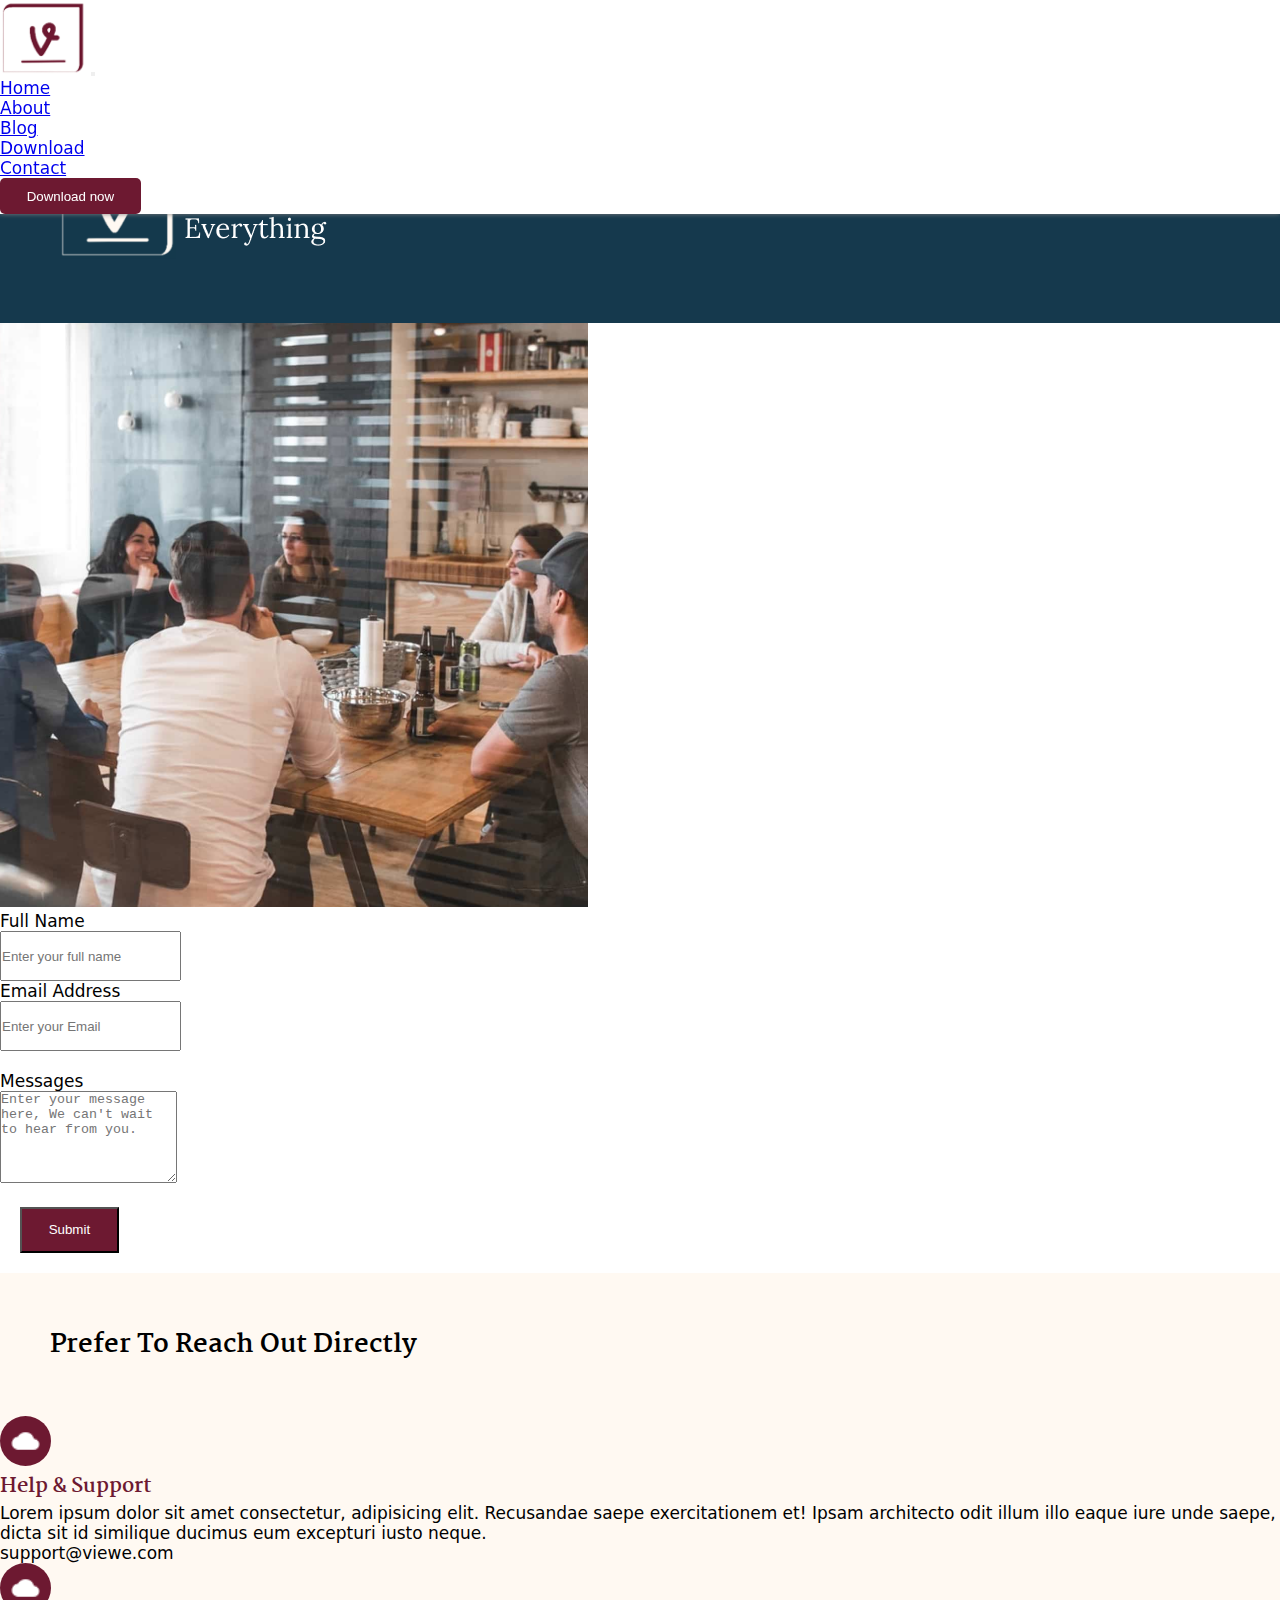
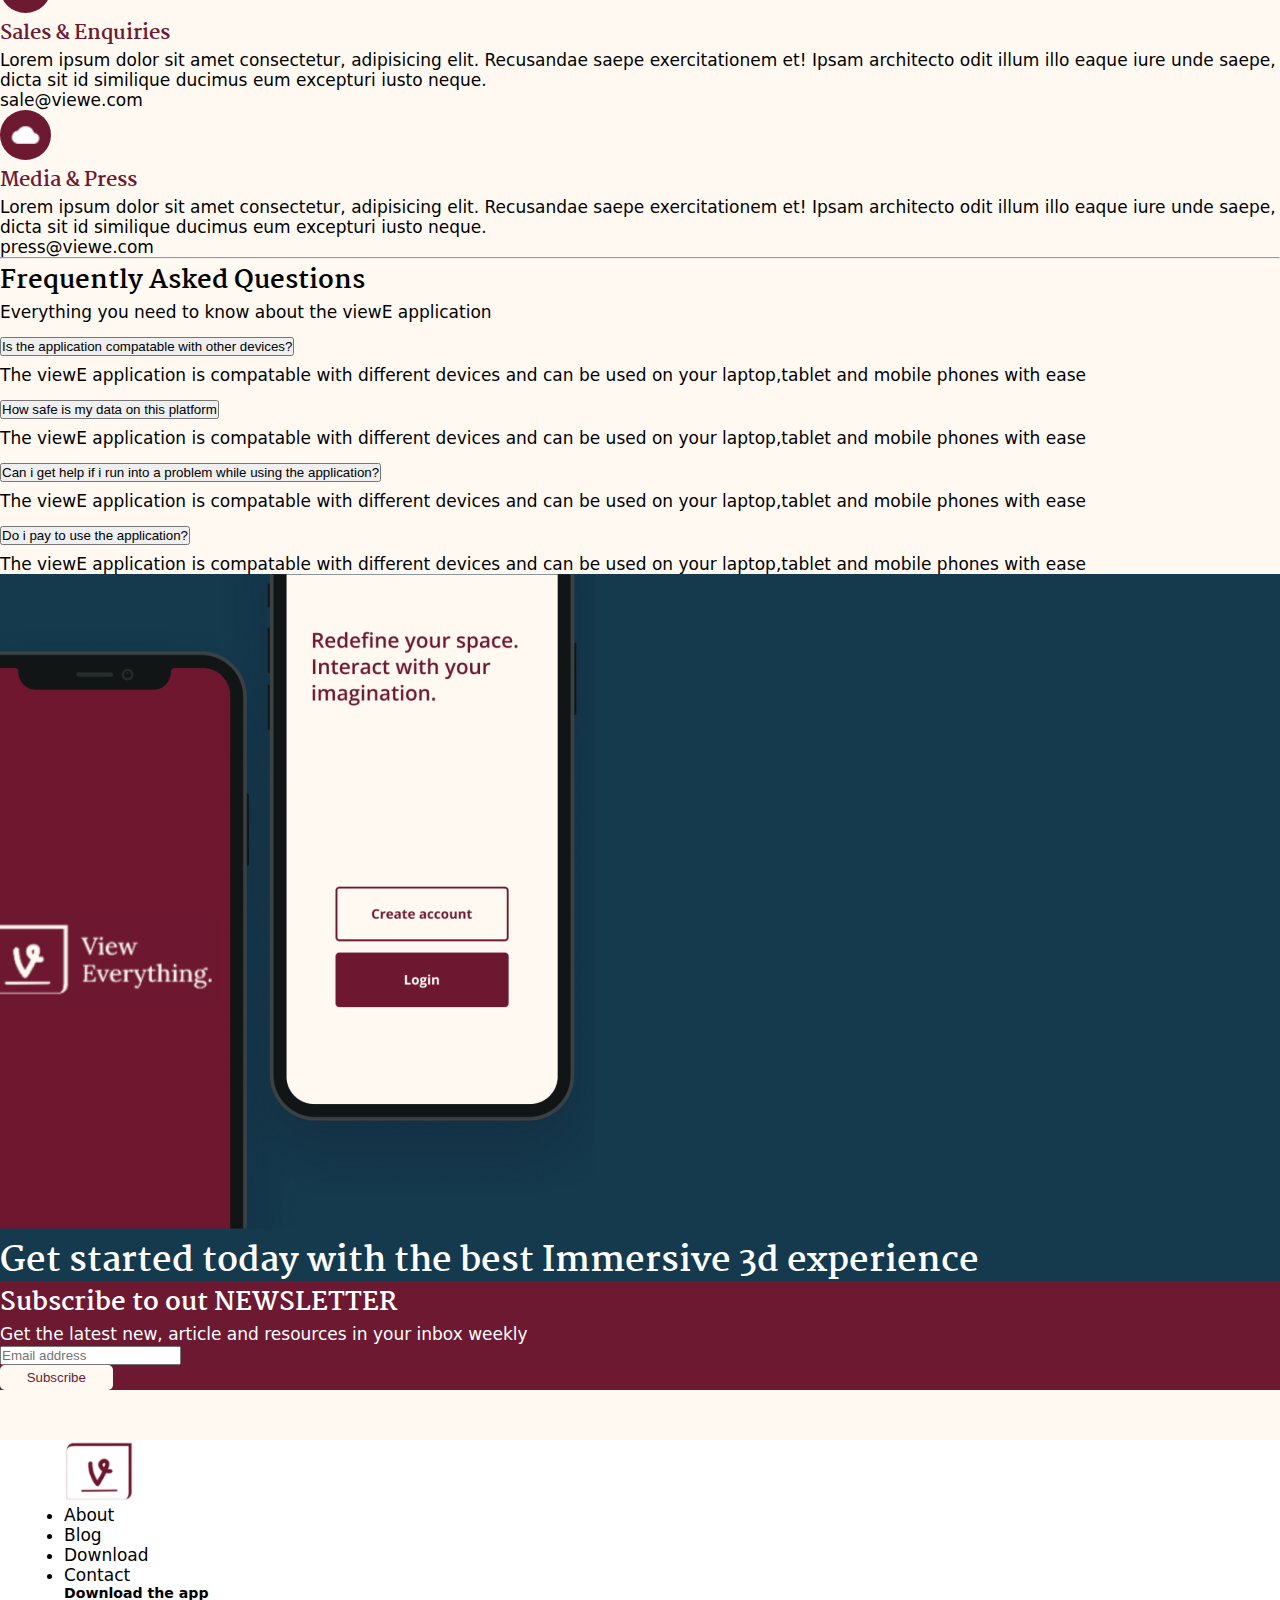
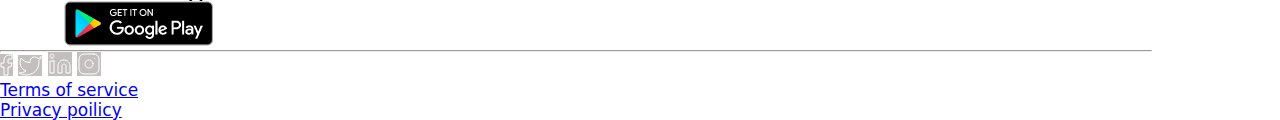
==== contact.html @ 48b62810 "new" ====
<!DOCTYPE html>
<html lang="en">
<head>
    <meta charset="UTF-8">
    <meta name="viewport" content="width=device-width, initial-scale=1.0">
    <title>ViewE</title>
    <link rel="icon" href="images/web_logo.png">
    <link rel="preconnect" href="https://fonts.googleapis.com">
<link rel="preconnect" href="https://fonts.gstatic.com" crossorigin>
<link href="https://fonts.googleapis.com/css2?family=Inter&family=Martel:wght@700&family=Open+Sans:ital@1&display=swap" rel="stylesheet">
    <link rel="stylesheet"  href="fontawesome-free-6.4.2-web/css/all.css">
    <link href="https://cdn.jsdelivr.net/npm/bootstrap@5.2.3/dist/css/bootstrap.min.css" rel="stylesheet" integrity="sha384-rbsA2VBKQhggwzxH7pPCaAqO46MgnOM80zW1RWuH61DGLwZJEdK2Kadq2F9CUG65" crossorigin="anonymous">
    <link rel="stylesheet" href="css/style.css">
</head>
<body>
    
    <!-- ====================HEADER======================= -->
    <header>
      <nav class="navbar navbar-expand-lg bg-body-light">
   <div class="container-fluid">
     <a class="navbar-brand" href="index.html"><img src="images/website_logo.png" alt="Website_Logo" class="w-50 p-2"></a>
     <button class="navbar-toggler" type="button" data-bs-toggle="collapse" data-bs-target="#navbarSupportedContent" aria-controls="navbarSupportedContent" aria-expanded="false" aria-label="Toggle navigation">
       <span class="navbar-toggler-icon"></span>
     </button>
     <div class="collapse navbar-collapse" id="navbarSupportedContent">
       <ul class="navbar-nav mx-auto mb-2 mb-lg-0">
         <li class="nav-item">
           <a class="nav-link fw-bolder  text-dark" href="index.html">Home</a>
         </li>
         <li class="nav-item">
           <a class="nav-link fw-bolder  text-dark" href="about.html">About</a>
         </li>
         <li class="nav-item">
           <a class="nav-link fw-bolder text-dark" href="blog.html">Blog</a>
         </li>
         <li class="nav-item">
           <a class="nav-link fw-bolder  text-dark" href="download.html">Download</a>
         </li>
         <li class="nav-item">
           <a class="nav-link fw-bolder  text-dark" href="contact.html">Contact</a>
         </li>
      
       </ul>
       <button class="btn btn-light me-3" type="submit" href="download.html">Download now</button>

     </div>
   </div>
 </nav>
 </header>
        <!-- ====================END HEADER======================= -->



    <!-- ====================MAIN-CONTACT======================= -->

    <main>

        <section id="contactHero">
            <div class="container-fluid mt-5">
            <div class="row mt-5">
               <div class="col-md-10">
                <h1>Reach out To us Easily!</h1>
                <p>We really look forward to hearing from you and <br> answering your questions</p>
                  </div>
                  <div class="col-md-2">
                    <img src="images/Frame 40651.png" alt="contact-logo" class="w-100 pt-3 d-none d-sm-none d-md-block">
                  </div>
            </div>
        </div>
        </section>
        
        
        
          <section id="contact">
            <div class="container-fluid">
                <div class="row">
                    <div class="col-lg-6 col-md-6 col-sm-12 " style="position: relative; right: 20px;">
                    <img src="images/Image (1).png" alt="showing image of contact image" class="w-100 d-none d-sm-none d-md-block">
                    </div>
                <div class="col-lg-6 col-md-6 col-sm-12 mt-5">
                <form action="">
                  <div class="container">
                    <div class="row">
               <div class="col-lg-6 col-md-6 col-sm-12"> <div class="form-group">
                <label for="my-input">Full Name</label><br>
                <input id="my-input" class="form-control" type="text" placeholder="Enter your full name" name="" style="height: 50px;">
            </div></div>
               <div class="col-lg-6 col-md-6 col-sm-12"> <div class="form-group">
                <label for="my-input">Email Address</label>
                <br>
                <input id="my-input" class="form-control" type="text" placeholder="Enter your Email" name="" style="height: 50px;">
            </div></div>
                    </div><br>
                    <div class="row">
                        <div class="col">
                             <div class="form-group">
                         <label for="my-input">Messages</label><br>
                         <textarea name="" id="" cols="" rows="6" placeholder="Enter your message here, We can't wait to hear from you." class="form-control"></textarea>
                     </div>
                    </div>
                      

                  </div>
                  
                
                  <div class="row">
                    <div class="col">
                    <button class="btn" style=" padding: 1em 2em; background-color: #6D1931; color: #fff; margin: 20px;">Submit </button>
                    </div></div>
                </div>
                </form>
               
                </div>
             
            
            </div>
            </div>
            </section>
        
            <section id="Neff">
                <h2 class="p-auto text-center fw-bold" style="padding:50px;">Prefer To Reach Out Directly</h2>
              <section>
              <div class="container">
              <div class="row text-center">
              <div class="col-lg-4 col-md-6 col-sm-12">
                 <div class="card mt-2 bg-transparent">
                        <div class="card-body">
                            <img src="images/cloud.png" alt="cloud logo" style="background-color: #6D1931; border-radius: 50%; width: 50; height: 50px;" class="mt-2"> <br>
                            <h3 class="fw-bold text-dark" style=" color:#6D1931 ;">Help & Support
                            </h3>
                            <p class="card-text text-center text-secondary">
                             Lorem ipsum dolor sit amet consectetur, adipisicing elit. Recusandae saepe exercitationem et! Ipsam architecto odit illum illo eaque iure unde saepe, dicta sit id similique ducimus eum excepturi iusto neque.
                            </p>
                  <p class="text-center text-secondary">
                    support@viewe.com
                   
                  </p>
                            </div>
                            </div>
                          </div>
              <div class="col-lg-4 col-md-6 col-sm-12">
                <div class="card mt-2 bg-transparent">
                  <div class="card-body">
                    <img src="images/cloud.png" alt="cloud logo" style="background-color: #6D1931; border-radius: 50%; width: 50; height: 50px;;" class="mt-2"><br>
                    <h3 class="fw-bold text-dark"  style=" color:#6D1931 ;">Sales & Enquiries
                    </h3>
                    <p class="card-text text-center text-secondary">
                     Lorem ipsum dolor sit amet consectetur, adipisicing elit. Recusandae saepe exercitationem et! Ipsam architecto odit illum illo eaque iure unde saepe, dicta sit id similique ducimus eum excepturi iusto neque.
                    </p>
          <p class="text-center text-secondary">
            sale@viewe.com
           
          </p>
                      </div>
                      </div>
              </div>
              <div class="col-lg-4 col-md-12 col-sm-12">
           
                <div class="card mt-2 bg-transparent">
                  <div class="card-body">
                    <img src="images/cloud.png" alt="cloud logo" style="background-color: #6D1931; border-radius: 50%; width: 50; height: 50px;;" class="mt-2">
                           <br> <h3 class="fw-bold text-dark"  style=" color:#6D1931 ;">Media & Press
                            </h3>
                            <p class="card-text text-center text-secondary">
                             Lorem ipsum dolor sit amet consectetur, adipisicing elit. Recusandae saepe exercitationem et! Ipsam architecto odit illum illo eaque iure unde saepe, dicta sit id similique ducimus eum excepturi iusto neque.
                            </p>
                  <p class="text-center text-secondary">
                    press@viewe.com
                   
                  </p>
                      </div>
                      </div>
              </div>
              </div>
              </div>
              </section>

              <hr class="w-75 mx-auto mt-5">
        
        
        <section id="py-5">
          <h2 class="p-auto text-center fw-bold mt-5">Frequently Asked Questions</h2>
          <p class="text-center">Everything you need to know about the viewE application</p>
        
          <div class="accordion p-5 bg-transparent" id="accordionExample">
            <div class="accordion-item">
              <h2 class="accordion-header bg-transparent text-dark">
                <button class="accordion-button" type="button" data-bs-toggle="collapse" data-bs-target="#collapseOne" aria-expanded="true" aria-controls="collapseOne">
                  Is the application compatable with other devices?
                </button>
              </h2>
              <div id="collapseOne" class="accordion-collapse collapse show" data-bs-parent="#accordionExample">
                <div class="accordion-body text-secondary bg-transparent">
                  The viewE application is compatable with different devices and can be used on your laptop,tablet and mobile phones with ease
                </div>
              </div>
            </div>
            <div class="accordion-item">
              <h2 class="accordion-header bg-transparent">
                <button class="accordion-button collapsed" type="button" data-bs-toggle="collapse" data-bs-target="#collapseTwo" aria-expanded="false" aria-controls="collapseTwo">
                  How safe is my data on this platform
                </button>
              </h2>
              <div id="collapseTwo" class="accordion-collapse collapse" data-bs-parent="#accordionExample">
                <div class="accordion-body  text-secondary bg-transparent">
                  The viewE application is compatable with different devices and can be used on your laptop,tablet and mobile phones with ease
                </div>
              </div>
            </div>
            <div class="accordion-item">
              <h2 class="accordion-header bg-transparent">
                <button class="accordion-button collapsed" type="button" data-bs-toggle="collapse" data-bs-target="#collapseThree" aria-expanded="false" aria-controls="collapseThree">
                  Can i get help if i run into a problem while using the application?
                </button>
              </h2>
              <div id="collapseThree" class="accordion-collapse collapse" data-bs-parent="#accordionExample">
                <div class="accordion-body  text-secondary bg-transparent">
                  The viewE application is compatable with different devices and can be used on your laptop,tablet and mobile phones with ease
                </div>
              </div>
            </div>
            <div class="accordion-item">
              <h2 class="accordion-header bg-transparent">
                <button class="accordion-button collapsed" type="button" data-bs-toggle="collapse" data-bs-target="#collapseThree" aria-expanded="false" aria-controls="collapseThree">
                  Do i pay to use the application?
                </button>
              </h2>
              <div id="collapseThree" class="accordion-collapse collapse" data-bs-parent="#accordionExample">
                <div class="accordion-body  text-secondary bg-transparent">
                  The viewE application is compatable with different devices and can be used on your laptop,tablet and mobile phones with ease
                </div>
              </div>
            </div>
          </div>
        </section>
        
        
        <section id="immersive">
          <div class="container-fluid">
            <div class="row cap">
              <div class="col-lg-6 col-md-12"><img src="images/image 14 (3).png" alt="Introducing_image" class="w-100"  style="max-width: 100%;position:relative;right: 12px;"></div>
              <div class="col-lg-6 col-md-12 mt-5 pt-5 text-sm-center">
                <h1>Get started today with the best Immersive 3d experience</h1>
              <p class="">A new way to interact with your environment</p>
             <p><button class="btn">Download now</button></p>
            </div>
            </div>
            </div>
          </div>
          </section>
        
        
        
          <section id="subscribe"  style="position:relative; bottom:50px;">
            <div class="container-fluid">
              <div class="row justify-content-center align-items-center align-items-xl-center w-100 mt-5 py-5">
                <div class="col-lg-7 col-md-7 col-sm-12 ps-4"> 
                  <h2 class="w-100">Subscribe to out NEWSLETTER</h2>
                   <P class="w-100">Get the latest new, article and resources in your inbox weekly</P></div>
                <div class="col-lg-5 col-md-5 col-sm-12">
                  <div class="container">
                    <div class="row">
                      <div class="col-lg-7 col-md-12 col-sm-12 ">
                         <div class="form-group mt-lg-2">
                        <input id="my-input" class="form-control" type="text" name="" placeholder="Email address">
                      </div>
                    </div>
                    <div class="col-lg-5 col-md-12 col-sm-12 mt-2"><button class="btn fw-bold ">Subscribe</button></div>
                    </div>
                  </div>
                 </div>
              </div>
            </div>
            </section>
        </section>
        
        
        <section>
          <div class="container-fluid align-baseline align-items-center mt-5">
            <div class="row" style="margin-right: 5%; margin-left: 5%">
              <div class="col-lg-9 col-md-9 col-sm-12"><img src="images/website_logo.png" alt="website_logo" width="70">   
              <p>
                <ul class="d-flex list-unstyled gap-2 fw-bolder">
                <li>About</li>
                <li>Blog</li>
                <li>Download</li>
                <li>Contact</li>
              </ul>
              </p>
            </div>
              <div class= "col-lg-3 col-md-3 col-sm-12"><h5 class="fw-bold text-secondary">Download the app</h5>
                <img src="images/googleplay.png" alt="google_play logo">
              </div>
            </div>
          </div>
        </section>
        </main>
        <!-- =================FOOTER====================== -->
        <hr class="my-3 mx-auto"style="width:90%;">
        <footer id="footer">
          <div class="container mt-1">
          <div class="row mx-auto w-100">
              <div class="col-lg-8 col-md-5 col-sm-12">
                      <div class="mt-2">
                       
                        <a href=""><img src="images/download (14).svg" alt="facebook_logo"  style="background-color: rgb(196, 191, 191);" class="rounded-5 p-2"></a>
                        <a href=""><img src="images/download (15).svg" alt="twitter_logo"  style="background-color:  rgb(196, 191, 191);" class="rounded-5 p-2"></a>
                        <a href=""><img src="images/download (16).svg" alt="linkedin_logo"  style="background-color:  rgb(196, 191, 191);" class="rounded-5 p-2"></a>
                        <a href=""><img src="images/download (17).svg" alt="instagram_logo"  style="background-color:  rgb(196, 191, 191);" class="rounded-5 p-2"></a>
                      </div>
              </div>
              <div class="col-lg-4 col-md-7 col-sm-12 mt-2 d-flex gap-3 justify-content-lg-center justify-content-md-center align-baseline">
                              <p  class="text-secondary"><a href="#" class="text-decoration-none text-secondary">Terms of service</a></p>
                               <p  class="text-secondary"><a href="#" class="text-decoration-none text-secondary">Privacy poilicy</a></p>
                          </div>
                      </div>
                    </div>
              </div>
          </div>
        </div>
        </footer>

        <script src="https://cdn.jsdelivr.net/npm/bootstrap@5.2.3/dist/js/bootstrap.bundle.min.js" integrity="sha384-kenU1KFdBIe4zVF0s0G1M5b4hcpxyD9F7jL+jjXkk+Q2h455rYXK/7HAuoJl+0I4" crossorigin="anonymous"></script>
    </body>
</html>
---- css/style.css ----
@import url('https://fonts.googleapis.com/css2?family=Inter&family=Martel:wght@700&family=Open+Sans:ital@1&display=swap');


*{
    margin: 0;
    padding: 0;
    box-sizing:border-box;
}
body{
    font-size: 17px;
    font-family:system-ui, -apple-system, BlinkMacSystemFont, 'Segoe UI', Roboto, Oxygen, Ubuntu, Cantarell, 'Open Sans', 'Helvetica Neue', sans-serif;
}
h1,h2,h3,h4{
    font-family: 'Martel', serif; ;
    font-weight: bold;
}
/* ========================MAIN Styling================= */

/* ======NAVBAR========= */

@media screen and (max-width:997px) {
    .navbar-collapse button{
   display: none;
    }
    header ul li a{
        line-height: 3;
    }
  
  }
  header{
    position:fixed;
    top: 0;
    width: 100%;
    box-shadow: 0 0 5px gray;
    background-color: #fff;
    z-index: 999;
    color: black;
  }
  .navbar-collapse{
    color:black;
  }
.btn-light{
    background-color: #6D1931;
    color: #fff;
    padding: 0.8em 2em;
    border: none;
    border-radius: 5px;
}
.btn-light:hover{
    background-color: #6D1931;
    color: #fff;
    padding: 0.8em 2em;
    border: none;
    border-radius: 5px;
}

.navbar-collapse li a:hover{
color:#6D1931;
font-weight: bold;
border-bottom: 3px solid #6D1931;
}
 ul li:nth-of-type(1) .activ{
    color: #6D1931 !important;
    border-bottom: 3px solid #6D1931 !important;
}

/* ======HERO========= */
#hero{
    background-color: #FFF9F2;
    justify-content: center;
    align-items: center;
}
 #hero p .rate{
       color: #c2bbbb;
       font-size: 15px;
    }
     #hero p button{
        background-color: #6D1931;
        color: #fff;
        padding: 1em;
        border: none;
        border-radius: 5px;
        justify-content: center;
        align-items: center;
        margin: 0 auto;
     }
@media(max-width:700px) {
#hero .hero_text{
        margin-right: auto;
        margin-left: auto;
        width: 80%;
        align-items:center;
     text-align:center;
    } 

 #hero button{
    display:block;
 }
}
/* ====== END HERO========= */
/* ========POWER CAPTURE======== */
@media(max-width:767px)
{
   .container .cap{
    flex-direction: row-reverse;
    flex-wrap: wrap-reverse;
}
}
 /*=========== INTRODUCTION=========== */
 #Neff {
    background-color: #FFF9F2;
    width: 100%;
 }
 @media(max-width:768px){
    #best{
        background-color: #FFF9F2 ;
        position: relative;
        z-index: 1;
      bottom: 150px;
     }
}   
 /* ===========================BEST OFFER STYLE=========================== */
 .features{
    background-color: #fff;
    /* padding: 100px; */
    margin: 50px;
    border-radius: 10px;
    border-top:4px solid #6D1931;
    border-right:4px solid #6D1931;
    position: relative;
    z-index: 1;


 }
 .handhome {
    padding-top: 70px;
    justify-content: space-around;
   
 }
 /* joininn_ */

 .join{
    margin: 60px;
    justify-content: space-between;
 }

 .joining{
    background-color: #fff;
    border-radius: 10px;
    border-top:4px solid #6D1931;
    border-right:4px solid #6D1931;

 }

 .joining h3{
    font-family: 'Martel', serif;
    font-weight:bolder;
    padding-top: 20px;
    width: 70%;
 }
 /*============immersive============== */
 #immersive{
    background-color:#15394D;
            width: 100%;
            color: #ffff;

 }
 @media screen and (max-width:990px) {
     #immersive .tex{
        text-align: center;
     }
 }
/* =========subscribe========= */
#subscribe{
    background-color:#6D1931;
    color: #fff;
    width: 100%;
  
}
#subscribe button{
    background-color: #FFF9F2;
    color:#6D1931;
    padding: 0.4em 2em;
    border: none;
    border-radius: 5px;
}
/* ========================ABOUT STYLING============================ */
#aboutHero{
    width: 100%;
    background-color:#15394D ;
    color: #fff;
    justify-content: center;
        align-items: center;
        padding: 60px;
    
}
#about_best{
    justify-content: center;
    align-items: center;
    width:90%;
    margin:0 auto;
    padding: 30px;

} 

@media screen and (max-width:992px) {
    #immersive .cap{
        flex-direction: row-reverse;
        flex-wrap: wrap-reverse;
    }   
}
/*=========== INTRODUCTION=========== */
#Neff{
    background-color: #FFF9F2 ;
    width: 100%;
 }

 .mission{
    background-color:#15394D;
    color: #ffff;
    justify-content: center;
    align-items: center;
   width: 90%;
   padding: 0 auto;
   border-radius: 10px;
   height: 300px;

 }
 #intro1 img{
   height:450px;
position: relative;
bottom: 60px;
 }

 @media screen and (max-width:767px) {
    #intro1,
    .mission{
        background-color:#15394D;
        color: #ffff;
       height: 500px;
text-align:center;
font-size: 12px;
     }
     .mission img{
      position: relative;
      top: 50px;
      margin: 0 auto;
     }
                #about_bestt{
                    justify-content: center;
                    align-items: center;
                    width:90%;
                    margin:0 auto;
                    background-color:#FFF9F2 ;
                    position: relative;
                    z-index: 1;
                    padding-bottom: 20px;
                
                } 
 }

/* =============CONTACT============= */
#contactHero{
    width: 100%;
    background-color:#15394D ;
    color: #fff;
    justify-content: center;
        align-items: center;
        padding: 60px;
    
}
/*============= DOWNLOAD============= */
#downloadHero{
    width: 100%;
    background-color:#15394D ;
    color: #fff;
    justify-content: center;
        align-items: center;
        padding: 60px;
    
}

/* marker */
@media screen and (min-width:600px) {
    #marker{
            width: 90%;
            justify-content: center;
            align-items: center;
            margin: 0 auto;
            border-radius: 10px;   
   
    }
}
/* ===============BLOG=================== */
#blogHero{
    width: 100%;
    background-color:#15394D ;
    color: #fff;
    justify-content: center;
        align-items: center;
        padding: 60px;  
}
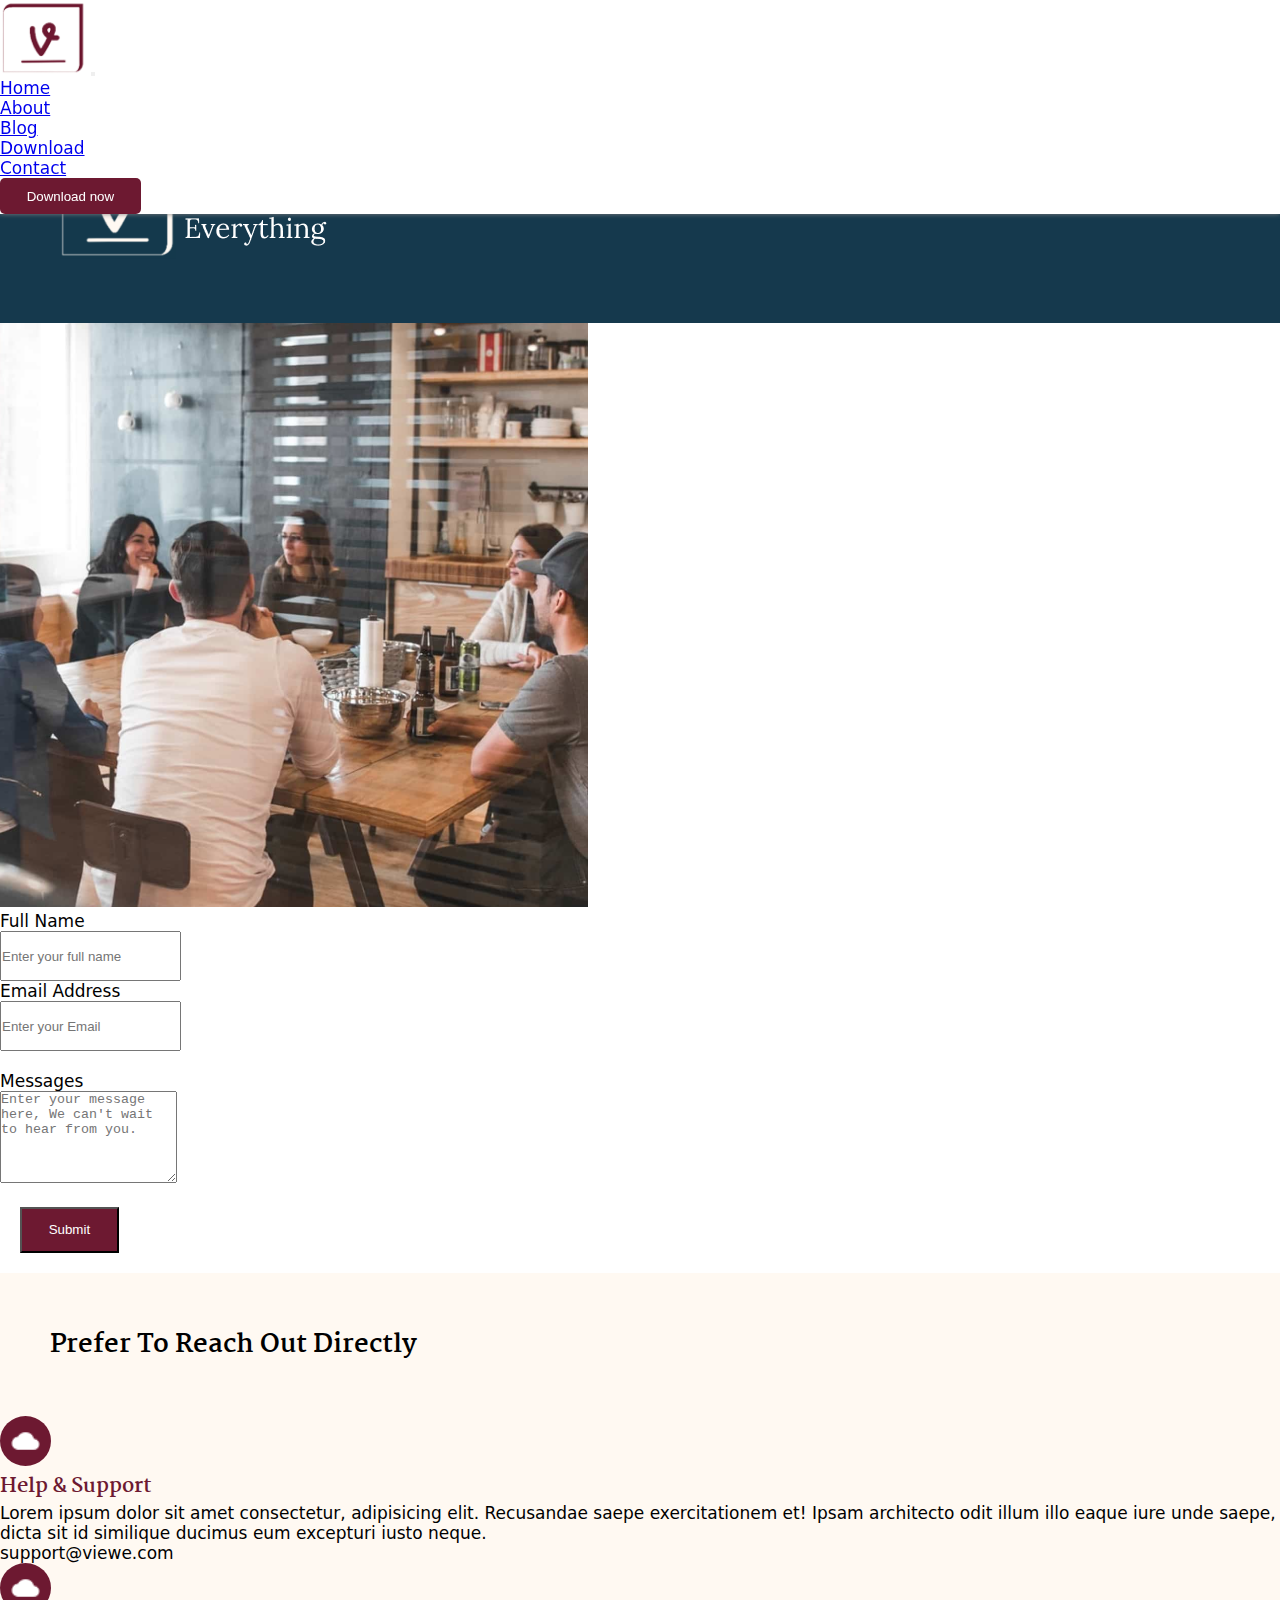
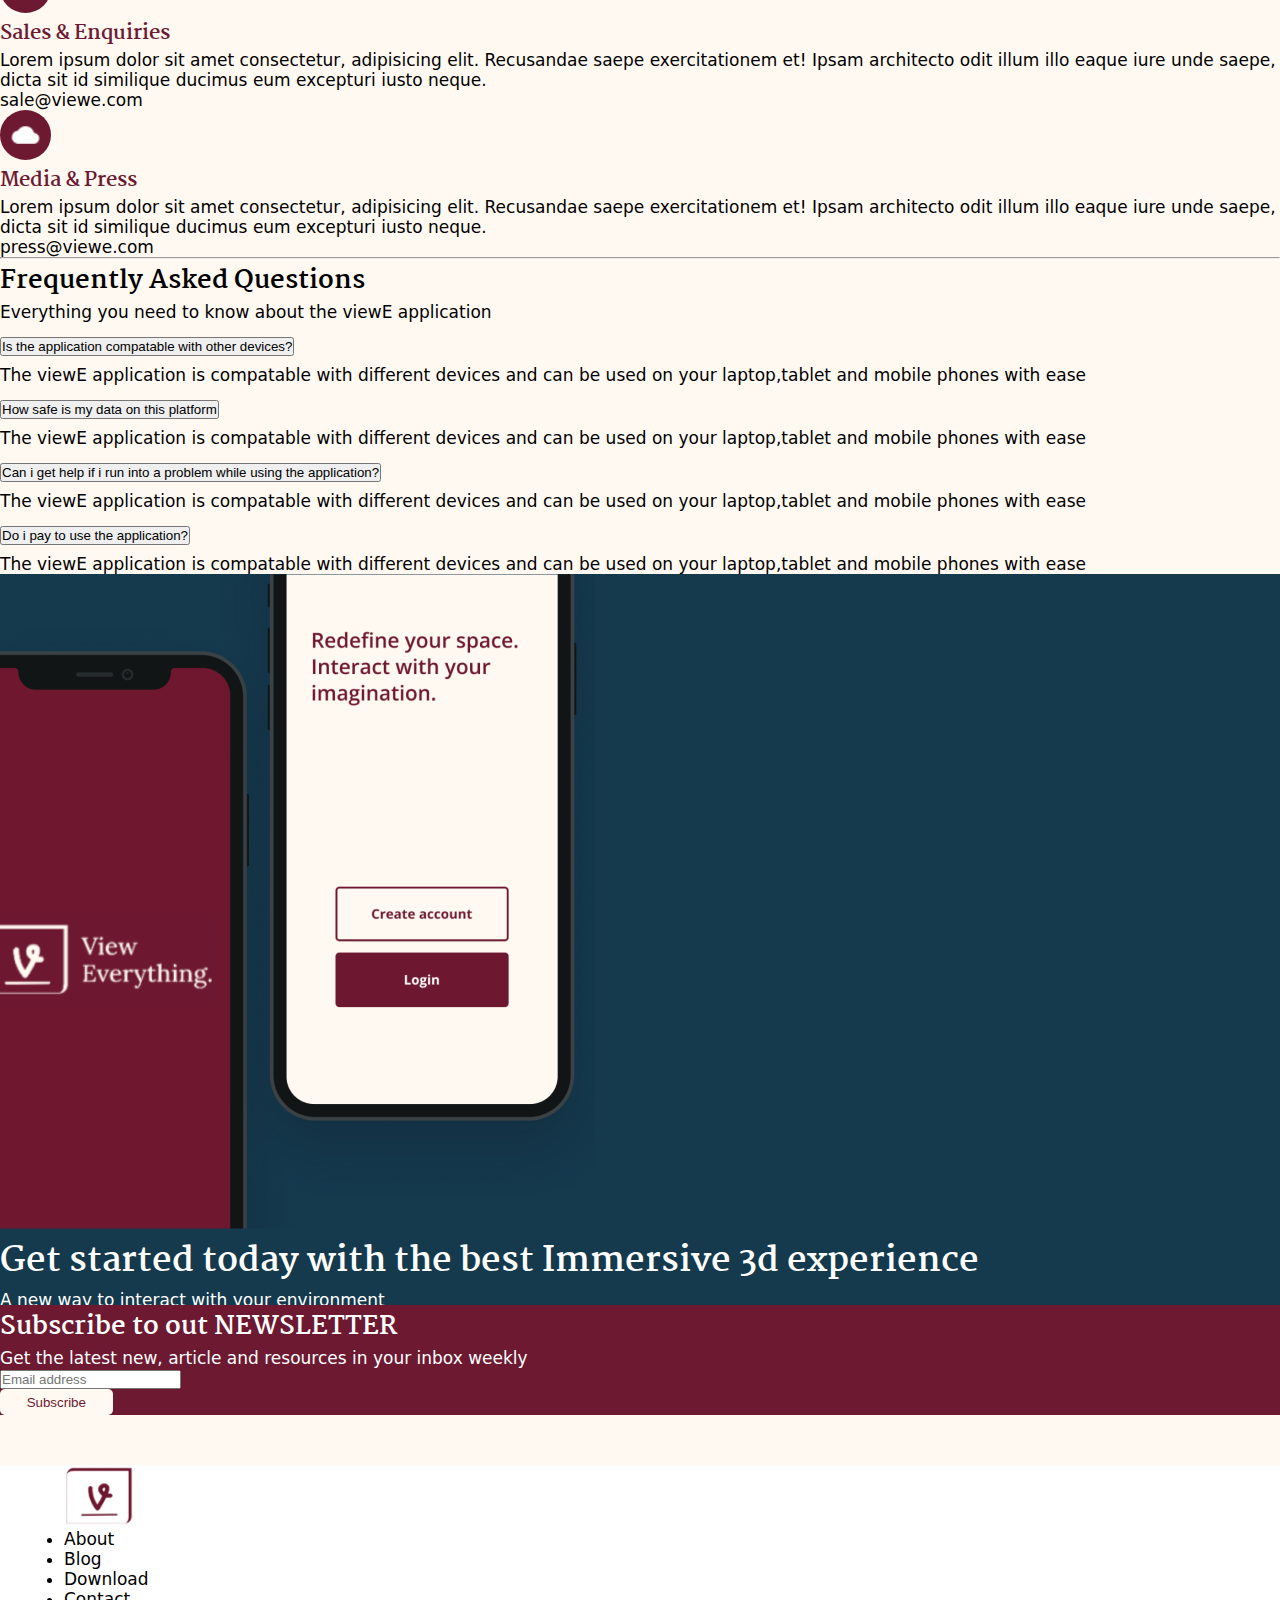
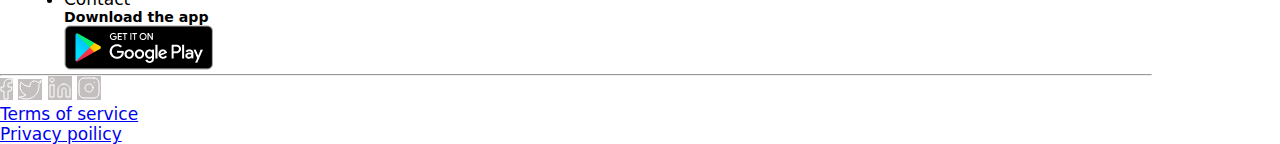
==== commit 44612dfa: "new" ====
--- a/contact.html
+++ b/contact.html
@@ -242,7 +242,7 @@
               <div class="col-lg-6 col-md-12 mt-5 pt-5 text-sm-center">
                 <h1>Get started today with the best Immersive 3d experience</h1>
               <p class="">A new way to interact with your environment</p>
-             <p><button class="btn">Download now</button></p>
+             <p><button class="btn" style="background-color: #FFF9F2;  color: black;padding: 1em 2em; font-weight: bold; ">Download now</button></p>
             </div>
             </div>
             </div>
